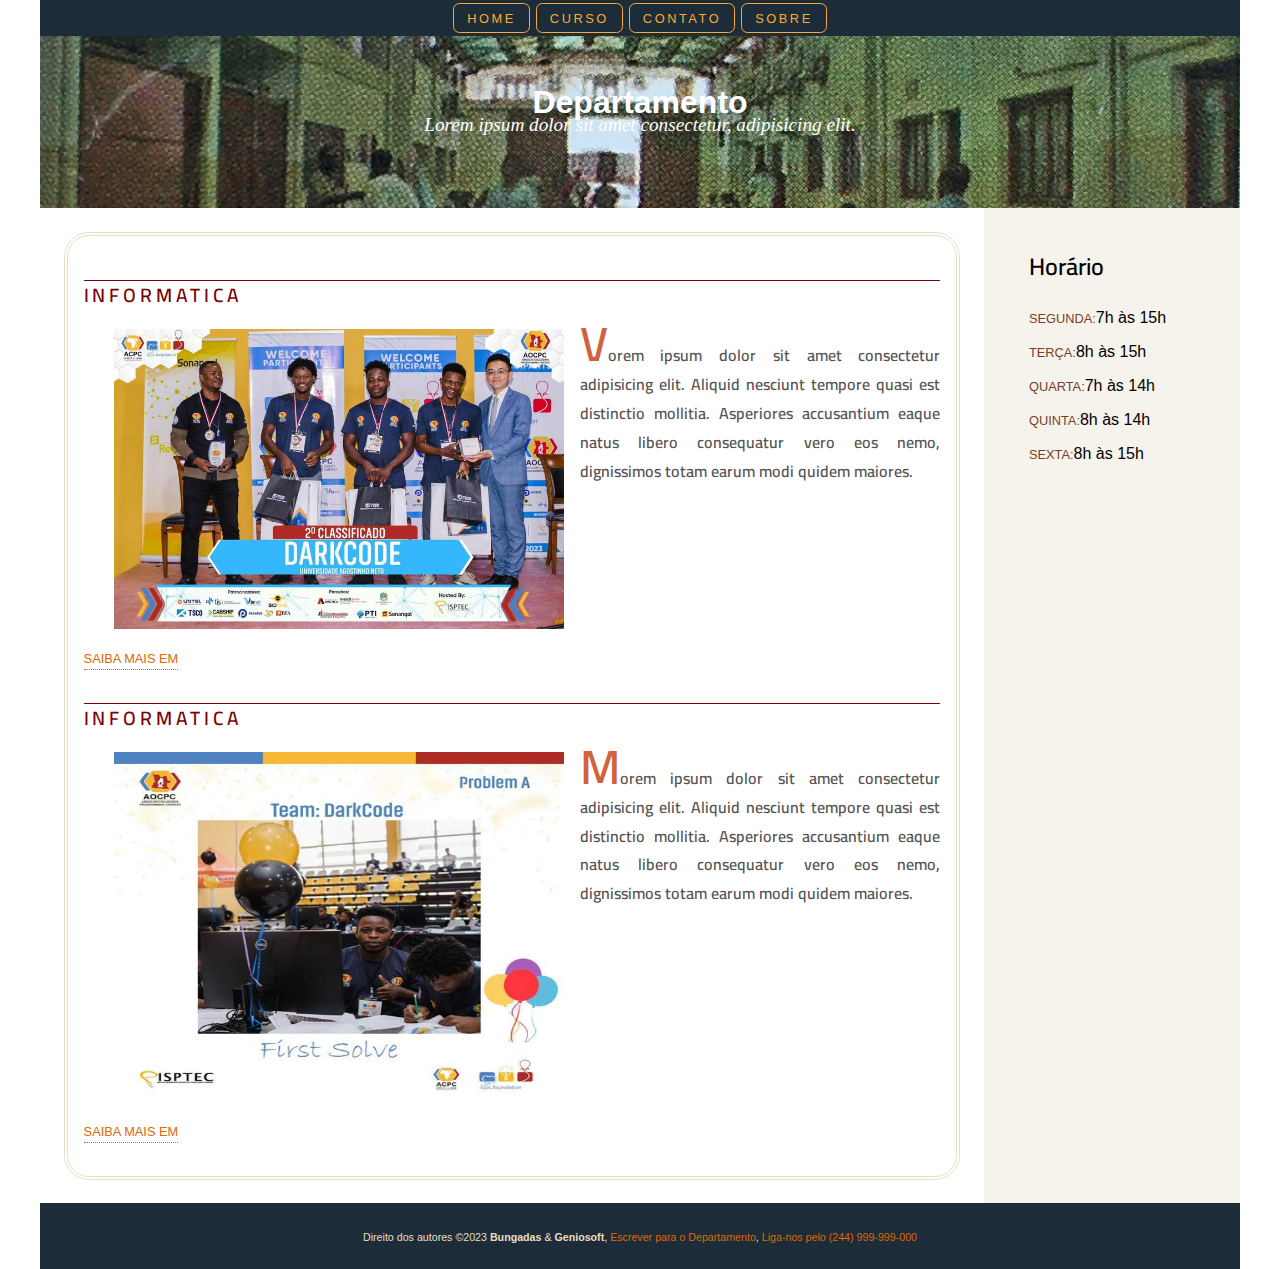
==== index.html @ 90ef27a1 "v1.2.2023" ====
<!DOCTYPE html>
<html lang="en">
  <head>
    <meta charset="UTF-8" />
    <meta name="viewport" content="width=device-width, initial-scale=1.0" />
    <title>Departamento</title>
    <style>
      @import url(CSS/external.css);
      .texto-justificado {
        text-align: justify;
      }
      p.texto-justificado::first-letter {
        font-size: 300%;
        color: #d1633c;
      }
      @media screen and (min-width: 400px) {
        nav ul li {
          flex: none;
        }
        nav ul {
          justify-content: center;
        }
      }
      @media screen and (min-width: 480px) {
  main img {
    float: left;
    margin: 0 1em 1em 0;
  }

  img[src*="segundo-classificado"] {
    margin-left: 30px;
    -webkit-shape-outside: url(IMG/segundo-classificado.jpg);  
    shape-outside: url(IMG/segundo-classificado.jpg);  
    -webkit-shape-margin: 1em; 
    shape-margin: 1em;
  }
  img[src*="first-solve"] {
    margin-left: 30px;
    -webkit-shape-outside: url(IMG/first-solve.jpg);  
    shape-outside: url(IMG/first-solve.jpg);    
    -webkit-shape-margin: 1em; 
    shape-margin: 1em;
  }
}
      @media screen and (min-width: 600px) {
        header p {
          display: block;
          margin-top: -1.5em;
          font-family: Georgia, serif;
          font-style: italic;
          font-size: 1.2em;
        }
        main,
        h2,
        h3 {
          font-family: Minha Fonte, Georgia, serif;
        }
        h2,
        h3 {
          font-weight: bold;
        }
        main {
          line-height: 1.8em;
          padding: 1em;
          border: double 4px #eaddc4;
          border-radius: 25px;
          margin: 2.5%;
        }
      }
      @media screen and (min-width: 940px) {
        #container {
          display: grid;
          grid-template-rows: auto min-height 5em;
          grid-template-columns: minmax(25em, 1fr) 16em;
          grid-template-areas:
            "banner banner"
            "main horario"
            "footer footer";
          max-width: 1200px;
          margin: 0 auto;
          position: relative;
        }
        header {
          grid-area: banner;
        }
        main {
          grid-area: main;
        }
        aside {
          grid-area: horario;
          background-color: #f6f3ed;
          padding: 1em;
          padding-left: 45px;
        }
        footer {
          grid-area: footer;
        }
      }
    </style>
  </head>
  <body>
    <div id="container">
      <header>
        <nav>
          <ul>
            <li><a href="index.html">Home</a></li>
            <li><a href="#">Curso</a></li>
            <li><a href="#">Contato</a></li>
            <li><a href="#">Sobre</a></li>
          </ul>
        </nav>
        <h1>Departamento</h1>
        <p class="centralizar">
          Lorem ipsum dolor sit amet consectetur, adipisicing elit.
        </p>
      </header>
      <main>
        <div>
          <h3>Informatica</h3>
          <p class="texto-justificado"><img src="IMG/segundo-classificado.jpg" alt="Segundo Classificado na AOCPC" width="450px" height="300px">
            Vorem ipsum dolor sit amet consectetur adipisicing elit. Aliquid
            nesciunt tempore quasi est distinctio mollitia. Asperiores
            accusantium eaque natus libero consequatur vero eos nemo,
            dignissimos totam earum modi quidem maiores.
          </p>
          <p class="more"><a href="#">Saiba mais em</a></p>
        </div>
        <div>
          <h3>Informatica</h3>
          <p class="texto-justificado"><img src="IMG/first-solve.jpg" alt="First Solve na AOCPC" width="450px" height="350px">
            Morem ipsum dolor sit amet consectetur adipisicing elit. Aliquid
            nesciunt tempore quasi est distinctio mollitia. Asperiores
            accusantium eaque natus libero consequatur vero eos nemo,
            dignissimos totam earum modi quidem maiores.
          </p>
          <p class="more"><a href="#">Saiba mais em</a></p>
        </div>
      </main>
      <aside>
        <h2>Horário</h2>
        <p><span class="day">Segunda:</span>7h às 15h</p>
        <p><span class="day">Terça:</span>8h às 15h</p>
        <p><span class="day">Quarta:</span>7h às 14h</p>
        <p><span class="day">Quinta:</span>8h às 14h</p>
        <p><span class="day">Sexta:</span>8h às 15h</p>
      </aside>
      <footer>
        <p>
          <small>Direito dos autores &copy;2023 <b>Bungadas</b> &amp; <b>Geniosoft</b>,
          <a href="mailto:departamento@web.edu">Escrever para o Departamento</a
          >,
          <a href="tel:+244-999-999-000">Liga-nos pelo (244) 999-999-000 </a>
          </small>
        </p>
      </footer>
    </div>
  </body>
</html>
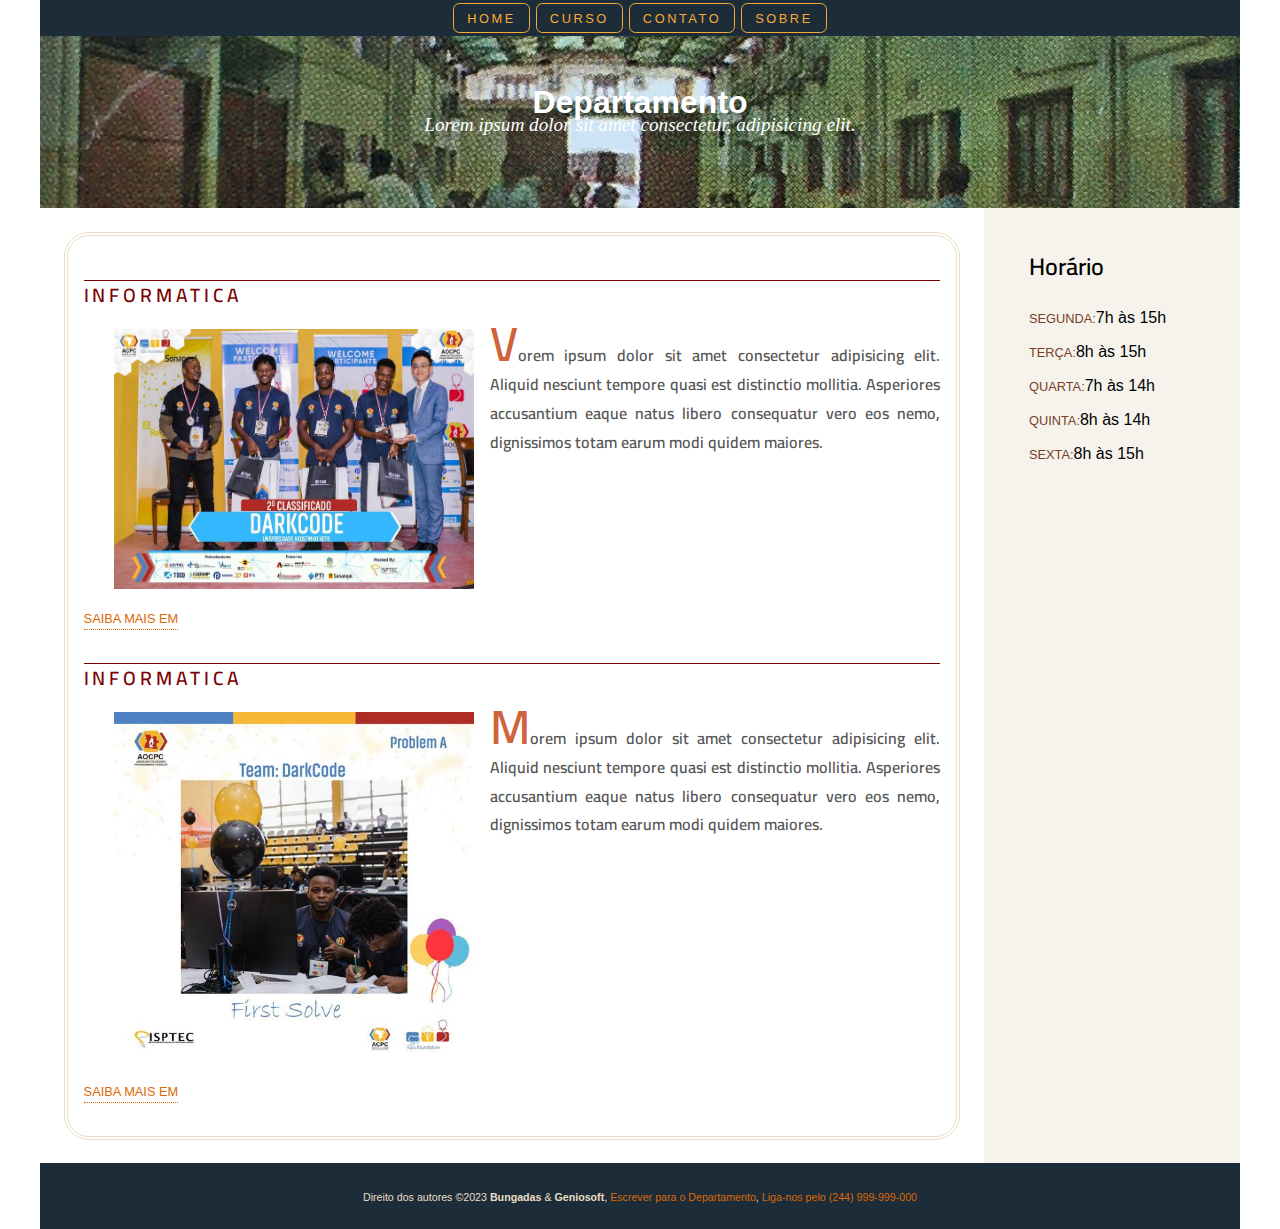
==== commit eeeb9622: "v1.2024" ====
--- a/index.html
+++ b/index.html
@@ -4,10 +4,15 @@
     <meta charset="UTF-8" />
     <meta name="viewport" content="width=device-width, initial-scale=1.0" />
     <title>Departamento</title>
+    <link rel="shortcut icon" type="image/x-icon" href="favicon.png" />
+
     <style>
       @import url(CSS/external.css);
       .texto-justificado {
         text-align: justify;
+      }
+      img{
+        max-width: 100%;
       }
       p.texto-justificado::first-letter {
         font-size: 300%;
@@ -22,26 +27,25 @@
         }
       }
       @media screen and (min-width: 480px) {
-  main img {
-    float: left;
-    margin: 0 1em 1em 0;
-  }
-
-  img[src*="segundo-classificado"] {
-    margin-left: 30px;
-    -webkit-shape-outside: url(IMG/segundo-classificado.jpg);  
-    shape-outside: url(IMG/segundo-classificado.jpg);  
-    -webkit-shape-margin: 1em; 
-    shape-margin: 1em;
-  }
-  img[src*="first-solve"] {
-    margin-left: 30px;
-    -webkit-shape-outside: url(IMG/first-solve.jpg);  
-    shape-outside: url(IMG/first-solve.jpg);    
-    -webkit-shape-margin: 1em; 
-    shape-margin: 1em;
-  }
-}
+        main img {
+          float: left;
+          margin: 0 1em 1em 0;
+        }
+        img[src*="segundo-classificado"] {
+          margin-left: 30px;
+          -webkit-shape-outside: url(IMG/segundo-classificado.jpg);
+          shape-outside: url(IMG/segundo-classificado.jpg);
+          -webkit-shape-margin: 1em;
+          shape-margin: 1em;
+        }
+        img[src*="first-solve"] {
+          margin-left: 30px;
+          -webkit-shape-outside: url(IMG/first-solve.jpg);
+          shape-outside: url(IMG/first-solve.jpg);
+          -webkit-shape-margin: 1em;
+          shape-margin: 1em;
+        }
+      }
       @media screen and (min-width: 600px) {
         header p {
           display: block;
@@ -117,7 +121,13 @@
       <main>
         <div>
           <h3>Informatica</h3>
-          <p class="texto-justificado"><img src="IMG/segundo-classificado.jpg" alt="Segundo Classificado na AOCPC" width="450px" height="300px">
+          <p class="texto-justificado">
+            <img
+              src="IMG/segundo-classificado.jpg"
+              alt="Segundo Classificado na AOCPC"
+              width="360px"
+              height="260px"
+            />
             Vorem ipsum dolor sit amet consectetur adipisicing elit. Aliquid
             nesciunt tempore quasi est distinctio mollitia. Asperiores
             accusantium eaque natus libero consequatur vero eos nemo,
@@ -127,7 +137,13 @@
         </div>
         <div>
           <h3>Informatica</h3>
-          <p class="texto-justificado"><img src="IMG/first-solve.jpg" alt="First Solve na AOCPC" width="450px" height="350px">
+          <p class="texto-justificado">
+            <img
+              src="IMG/first-solve.jpg"
+              alt="First Solve na AOCPC"
+              width="360px"
+              height="350px"
+            />
             Morem ipsum dolor sit amet consectetur adipisicing elit. Aliquid
             nesciunt tempore quasi est distinctio mollitia. Asperiores
             accusantium eaque natus libero consequatur vero eos nemo,
@@ -146,10 +162,13 @@
       </aside>
       <footer>
         <p>
-          <small>Direito dos autores &copy;2023 <b>Bungadas</b> &amp; <b>Geniosoft</b>,
-          <a href="mailto:departamento@web.edu">Escrever para o Departamento</a
-          >,
-          <a href="tel:+244-999-999-000">Liga-nos pelo (244) 999-999-000 </a>
+          <small
+            >Direito dos autores &copy;2023 <b>Bungadas</b> &amp;
+            <b>Geniosoft</b>,
+            <a href="mailto:departamento@web.edu"
+              >Escrever para o Departamento</a
+            >,
+            <a href="tel:+244-999-999-000">Liga-nos pelo (244) 999-999-000 </a>
           </small>
         </p>
       </footer>
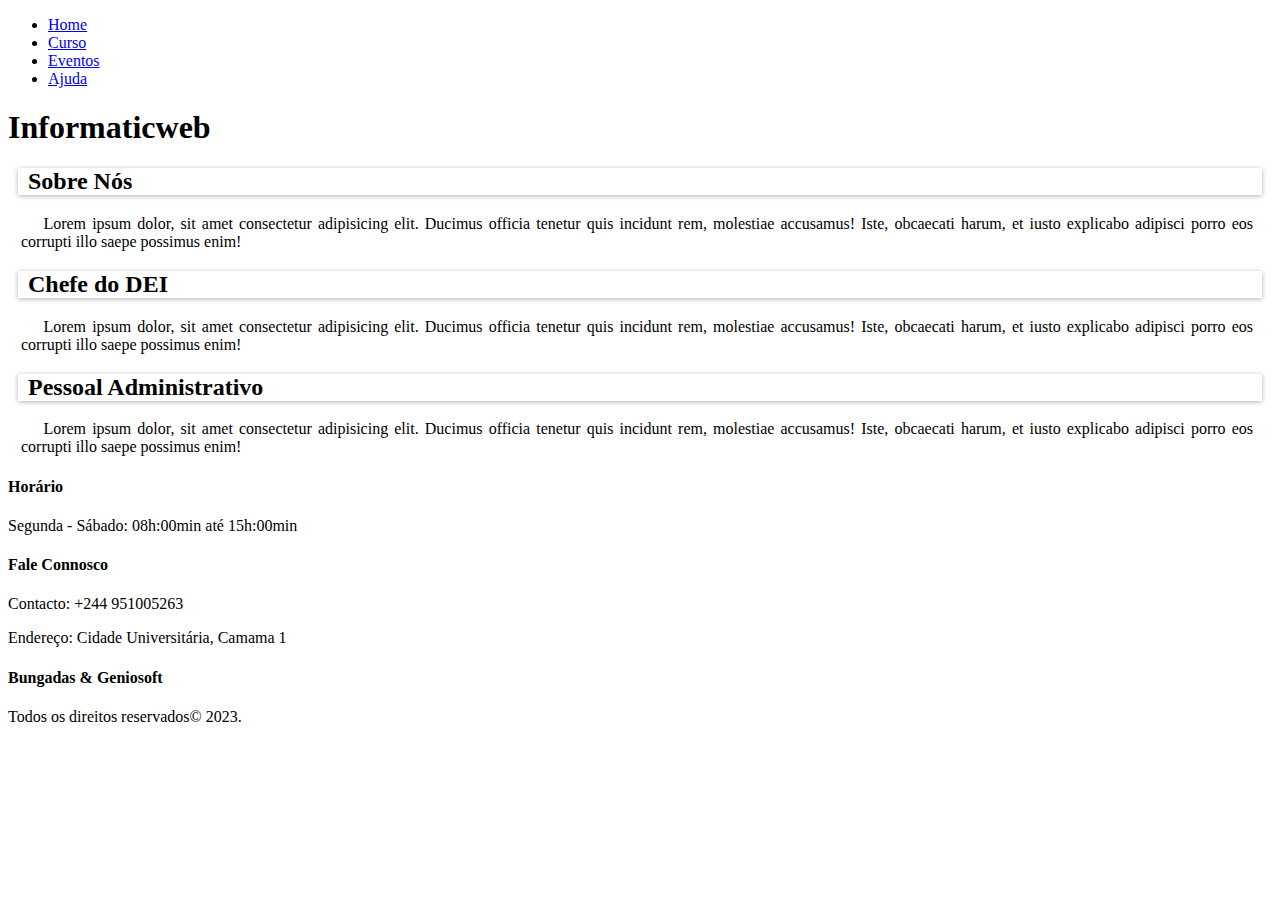
==== commit dd28057c: "v1.2.2024" ====
--- a/index.html
+++ b/index.html
@@ -3,175 +3,81 @@
   <head>
     <meta charset="UTF-8" />
     <meta name="viewport" content="width=device-width, initial-scale=1.0" />
-    <title>Departamento</title>
-    <link rel="shortcut icon" type="image/x-icon" href="favicon.png" />
-
+    <link rel="icon" href="assets/favicon.ico" />
+    <title>Informaticweb</title>
     <style>
-      @import url(CSS/external.css);
-      .texto-justificado {
+      @import url(css/main.css);
+      .seccao {
+        margin-left: 10px;
+        margin-right: 10px;
+      }
+      .seccao h2 {
+        padding-left: 10px;
+        box-shadow: 0 1px 5px #0000004d;
+      }
+      .paragrafo-ajustado {
+        padding-left: 3px;
+        margin-right: 9px;
         text-align: justify;
-      }
-      img{
-        max-width: 100%;
-      }
-      p.texto-justificado::first-letter {
-        font-size: 300%;
-        color: #d1633c;
-      }
-      @media screen and (min-width: 400px) {
-        nav ul li {
-          flex: none;
-        }
-        nav ul {
-          justify-content: center;
-        }
-      }
-      @media screen and (min-width: 480px) {
-        main img {
-          float: left;
-          margin: 0 1em 1em 0;
-        }
-        img[src*="segundo-classificado"] {
-          margin-left: 30px;
-          -webkit-shape-outside: url(IMG/segundo-classificado.jpg);
-          shape-outside: url(IMG/segundo-classificado.jpg);
-          -webkit-shape-margin: 1em;
-          shape-margin: 1em;
-        }
-        img[src*="first-solve"] {
-          margin-left: 30px;
-          -webkit-shape-outside: url(IMG/first-solve.jpg);
-          shape-outside: url(IMG/first-solve.jpg);
-          -webkit-shape-margin: 1em;
-          shape-margin: 1em;
-        }
-      }
-      @media screen and (min-width: 600px) {
-        header p {
-          display: block;
-          margin-top: -1.5em;
-          font-family: Georgia, serif;
-          font-style: italic;
-          font-size: 1.2em;
-        }
-        main,
-        h2,
-        h3 {
-          font-family: Minha Fonte, Georgia, serif;
-        }
-        h2,
-        h3 {
-          font-weight: bold;
-        }
-        main {
-          line-height: 1.8em;
-          padding: 1em;
-          border: double 4px #eaddc4;
-          border-radius: 25px;
-          margin: 2.5%;
-        }
-      }
-      @media screen and (min-width: 940px) {
-        #container {
-          display: grid;
-          grid-template-rows: auto min-height 5em;
-          grid-template-columns: minmax(25em, 1fr) 16em;
-          grid-template-areas:
-            "banner banner"
-            "main horario"
-            "footer footer";
-          max-width: 1200px;
-          margin: 0 auto;
-          position: relative;
-        }
-        header {
-          grid-area: banner;
-        }
-        main {
-          grid-area: main;
-        }
-        aside {
-          grid-area: horario;
-          background-color: #f6f3ed;
-          padding: 1em;
-          padding-left: 45px;
-        }
-        footer {
-          grid-area: footer;
-        }
+        text-indent: 1.4em;
       }
     </style>
   </head>
   <body>
-    <div id="container">
-      <header>
-        <nav>
-          <ul>
-            <li><a href="index.html">Home</a></li>
-            <li><a href="#">Curso</a></li>
-            <li><a href="#">Contato</a></li>
-            <li><a href="#">Sobre</a></li>
-          </ul>
-        </nav>
-        <h1>Departamento</h1>
-        <p class="centralizar">
-          Lorem ipsum dolor sit amet consectetur, adipisicing elit.
+    <header>
+      <nav>
+        <ul class="menu">
+          <li><a href="index.html" class="menu-link active">Home</a></li>
+          <li><a href="course.html" class="menu-link">Curso</a></li>
+          <li><a href="events.html" class="menu-link">Eventos</a></li>
+          <li><a href="help.html" class="menu-link">Ajuda</a></li>
+        </ul>
+      </nav>
+      <h1 class="title">Informaticweb</h1>
+    </header>
+    <main class="conteudo-principal">
+      <section class="seccao seccao-1">
+        <h2>Sobre Nós</h2>
+        <p class="paragrafo-ajustado">
+          Lorem ipsum dolor, sit amet consectetur adipisicing elit. Ducimus
+          officia tenetur quis incidunt rem, molestiae accusamus! Iste,
+          obcaecati harum, et iusto explicabo adipisci porro eos corrupti illo
+          saepe possimus enim!
         </p>
-      </header>
-      <main>
-        <div>
-          <h3>Informatica</h3>
-          <p class="texto-justificado">
-            <img
-              src="IMG/segundo-classificado.jpg"
-              alt="Segundo Classificado na AOCPC"
-              width="360px"
-              height="260px"
-            />
-            Vorem ipsum dolor sit amet consectetur adipisicing elit. Aliquid
-            nesciunt tempore quasi est distinctio mollitia. Asperiores
-            accusantium eaque natus libero consequatur vero eos nemo,
-            dignissimos totam earum modi quidem maiores.
-          </p>
-          <p class="more"><a href="#">Saiba mais em</a></p>
-        </div>
-        <div>
-          <h3>Informatica</h3>
-          <p class="texto-justificado">
-            <img
-              src="IMG/first-solve.jpg"
-              alt="First Solve na AOCPC"
-              width="360px"
-              height="350px"
-            />
-            Morem ipsum dolor sit amet consectetur adipisicing elit. Aliquid
-            nesciunt tempore quasi est distinctio mollitia. Asperiores
-            accusantium eaque natus libero consequatur vero eos nemo,
-            dignissimos totam earum modi quidem maiores.
-          </p>
-          <p class="more"><a href="#">Saiba mais em</a></p>
-        </div>
-      </main>
-      <aside>
-        <h2>Horário</h2>
-        <p><span class="day">Segunda:</span>7h às 15h</p>
-        <p><span class="day">Terça:</span>8h às 15h</p>
-        <p><span class="day">Quarta:</span>7h às 14h</p>
-        <p><span class="day">Quinta:</span>8h às 14h</p>
-        <p><span class="day">Sexta:</span>8h às 15h</p>
-      </aside>
-      <footer>
-        <p>
-          <small
-            >Direito dos autores &copy;2023 <b>Bungadas</b> &amp;
-            <b>Geniosoft</b>,
-            <a href="mailto:departamento@web.edu"
-              >Escrever para o Departamento</a
-            >,
-            <a href="tel:+244-999-999-000">Liga-nos pelo (244) 999-999-000 </a>
-          </small>
+      </section>
+      <section class="seccao seccao-2">
+        <h2>Chefe do DEI</h2>
+        <p class="paragrafo-ajustado">
+          Lorem ipsum dolor, sit amet consectetur adipisicing elit. Ducimus
+          officia tenetur quis incidunt rem, molestiae accusamus! Iste,
+          obcaecati harum, et iusto explicabo adipisci porro eos corrupti illo
+          saepe possimus enim!
         </p>
-      </footer>
-    </div>
+      </section>
+      <section class="seccao seccao-3">
+        <h2>Pessoal Administrativo</h2>
+        <p class="paragrafo-ajustado">
+          Lorem ipsum dolor, sit amet consectetur adipisicing elit. Ducimus
+          officia tenetur quis incidunt rem, molestiae accusamus! Iste,
+          obcaecati harum, et iusto explicabo adipisci porro eos corrupti illo
+          saepe possimus enim!
+        </p>
+      </section>
+    </main>
+    <footer>
+      <div>
+        <h4>Horário</h4>
+        <p>Segunda - Sábado: 08h:00min até 15h:00min</p>
+      </div>
+      <div>
+        <h4>Fale Connosco</h4>
+        <p>Contacto: +244 951005263</p>
+        <p>Endereço: Cidade Universitária, Camama 1</p>
+      </div>
+      <div>
+        <h4>Bungadas & Geniosoft</h4>
+        <p>Todos os direitos reservados&copy; 2023.</p>
+      </div>
+    </footer>
   </body>
 </html>
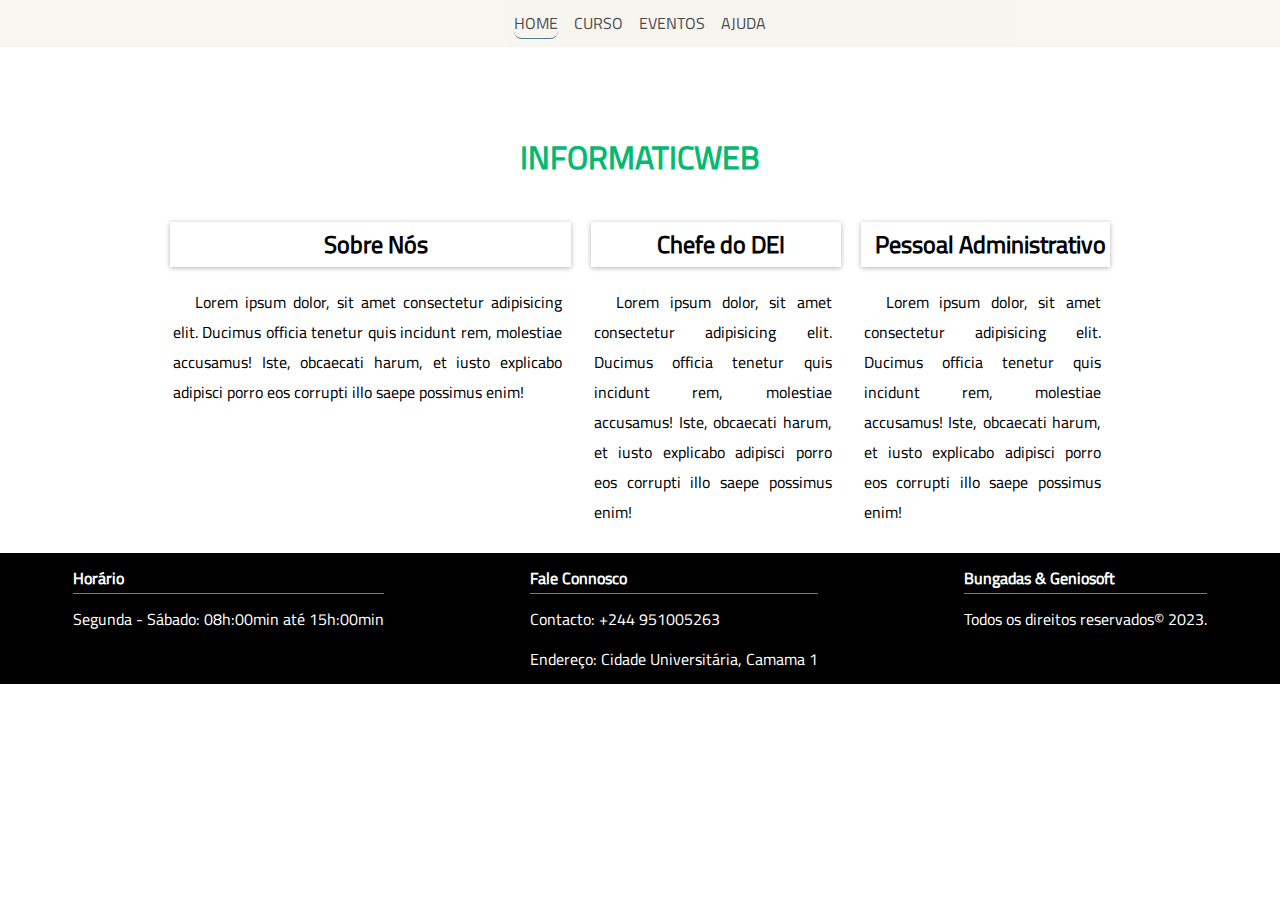
==== commit 0304af22: "CSS" ====
--- a/index.html
+++ b/index.html
@@ -5,8 +5,8 @@
     <meta name="viewport" content="width=device-width, initial-scale=1.0" />
     <link rel="icon" href="assets/favicon.ico" />
     <title>Informaticweb</title>
+    <link rel="stylesheet" href="CSS/main.css" />
     <style>
-      @import url(css/main.css);
       .seccao {
         margin-left: 10px;
         margin-right: 10px;
--- a/CSS/main.css
+++ b/CSS/main.css
@@ -0,0 +1,101 @@
+@charset "uft-8";
+
+@font-face {
+  font-family: "FontFamily";
+  src: url(../font/Cairo-Regular.ttf);
+}
+*,
+*::after,
+*::before {
+  box-sizing: border-box;
+}
+body {
+  font-family: FontFamily, sans-serif;
+  font-size: 100%;
+  margin: 0;
+}
+* {
+  box-sizing: inherit;
+}
+
+header {
+  background: url("../img/banner.jpg") no-repeat center center;
+  background-size: cover;
+  text-transform: uppercase;
+
+  height: 12em;
+}
+.title {
+  margin-top: 80px;
+  text-align: center;
+  color: #04ba71;
+}
+.menu {
+  margin: 0;
+  padding: 0;
+  list-style-type: none;
+  display: flex;
+  justify-content: center;
+}
+.menu-link {
+  display: block;
+  border-radius: 0.5em;
+  margin: 0.5em;
+  color: #000000;
+  text-decoration: none;
+}
+
+.active {
+  border-bottom: 1px solid #04454d;
+}
+nav {
+  background: #f5f2eb;
+  opacity: 0.7;
+}
+footer {
+  background-color: #000;
+  color: white;
+}
+footer div > h4 {
+  border-bottom: 1px solid #04ba71;
+  margin: 10px;
+}
+footer div > p {
+  margin: 10px;
+}
+
+/* Media Query */
+@media (max-width: 480px) {
+  .seccao {
+    border-left: 3px solid #04ba71;
+  }
+  /* .course-item {
+    max-width: 100%;
+  } */
+}
+@media (min-width: 600px) {
+  .conteudo-principal {
+    max-width: 960px;
+    margin: 0 auto;
+    display: flex;
+  }
+  .seccao {
+    margin: 10px;
+    flex: 1 1 0px;
+    text-align: center;
+  }
+  .seccao-1 {
+    flex: 10 2 22px;
+  }
+  .seccao-2 {
+    flex: 6 2 22px;
+  }
+  .seccao-3 {
+    flex: 6 2 22px;
+  }
+  footer {
+    display: flex;
+    justify-content: space-around;
+  }
+  /* Page Course */
+}
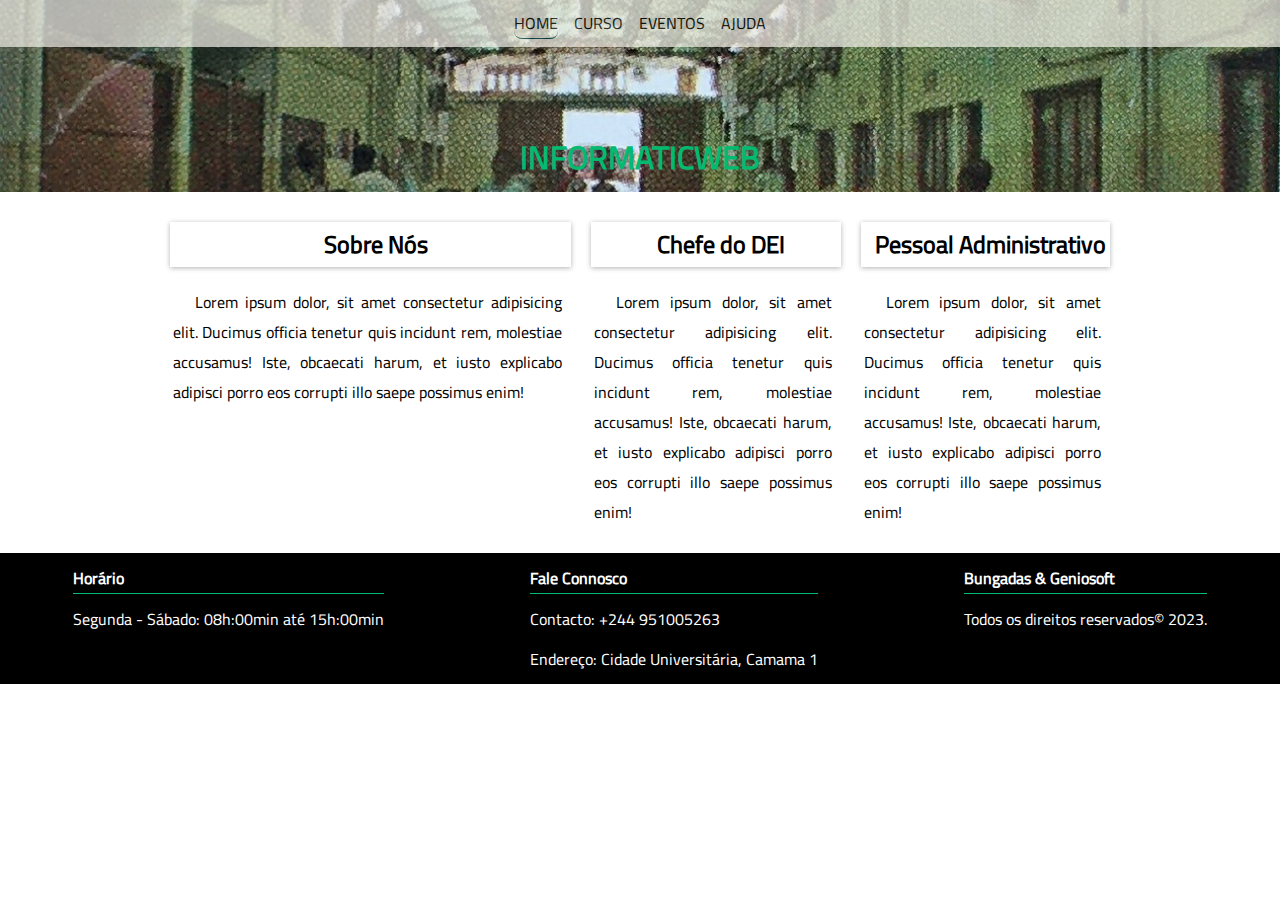
==== commit 2251da53: "begin afer clean" ====
--- a/index.html
+++ b/index.html
@@ -5,8 +5,8 @@
     <meta name="viewport" content="width=device-width, initial-scale=1.0" />
     <link rel="icon" href="assets/favicon.ico" />
     <title>Informaticweb</title>
-    <link rel="stylesheet" href="CSS/main.css" />
     <style>
+      @import url(css/main.css);
       .seccao {
         margin-left: 10px;
         margin-right: 10px;
@@ -28,7 +28,7 @@
       <nav>
         <ul class="menu">
           <li><a href="index.html" class="menu-link active">Home</a></li>
-          <li><a href="course.html" class="menu-link">Curso</a></li>
+          <li><a href="curse.html" class="menu-link">Curso</a></li>
           <li><a href="events.html" class="menu-link">Eventos</a></li>
           <li><a href="help.html" class="menu-link">Ajuda</a></li>
         </ul>
